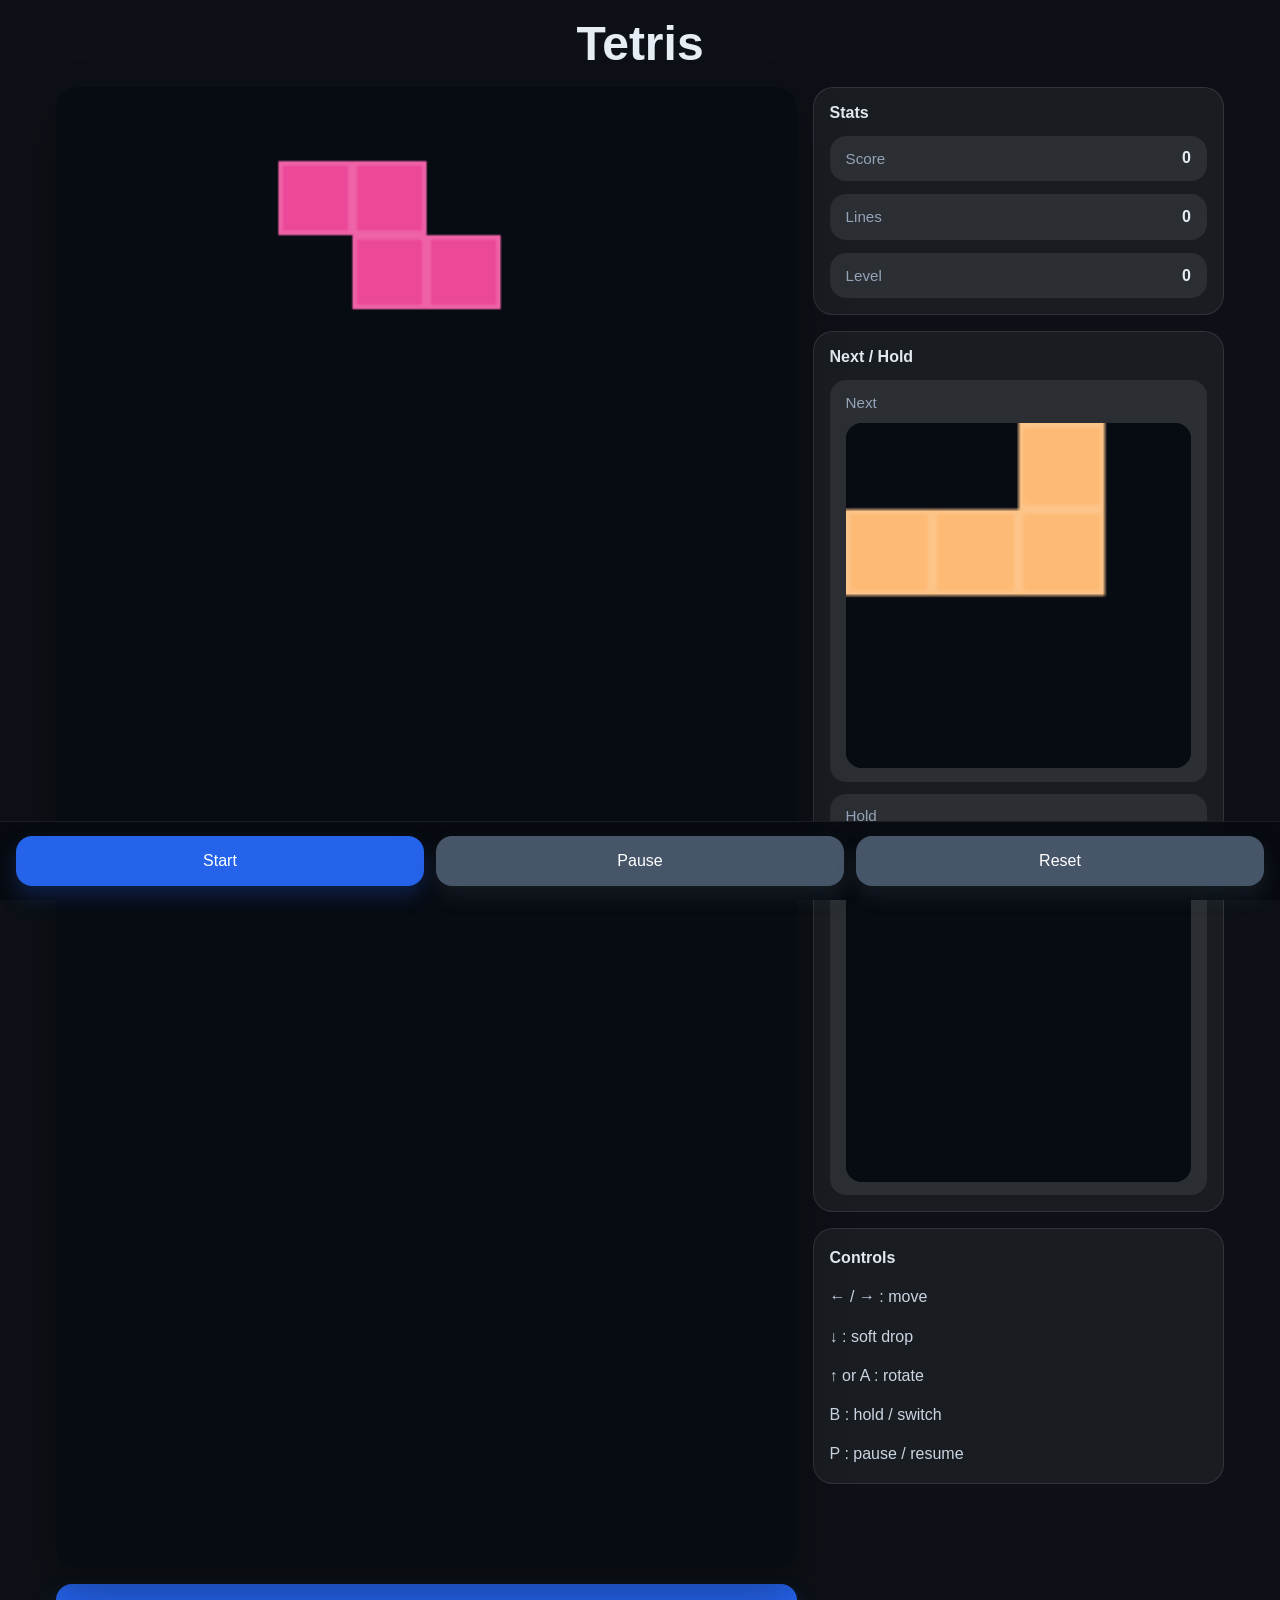
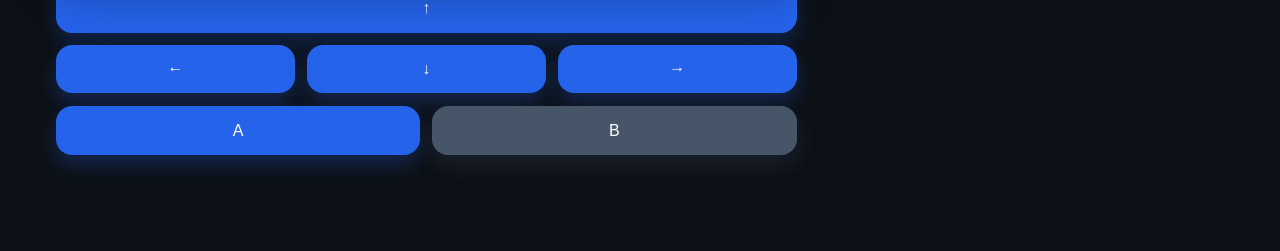
==== index.html @ aa418b34 "Rename Tetris.html to index.html" ====
<!DOCTYPE html>
<html lang="en">
<head>
    <meta charset="UTF-8">
    <meta name="viewport" content="width=device-width, initial-scale=1.0">
    <title>Tetris</title>
    <link rel="stylesheet" href="Tetris.css">
</head>
<body>
    <main class="app-shell">
        <header class="app-header">
            <h1>Tetris</h1>
        </header>

        <section class="game-layout">
            <div class="board-column">
                <div class="board-frame">
                    <canvas id="tetris" class="board" aria-label="Tetris game board"></canvas>
                    <div id="gameOverOverlay" class="game-over">
                        <div class="game-over-panel">
                            <h2>Game Over</h2>
                            <p>Try again?</p>
                            <button id="try-again">Try Again</button>
                        </div>
                    </div>
                </div>
                <div class="mobile-controls">
                    <div class="direction-pad">
                        <button id="btn-up" class="direction">↑</button>
                        <div class="direction-row">
                            <button id="btn-left" class="direction">←</button>
                            <button id="btn-down" class="direction">↓</button>
                            <button id="btn-right" class="direction">→</button>
                        </div>
                    </div>
                    <div class="action-buttons">
                        <button id="btn-a" class="action">A</button>
                        <button id="btn-b" class="action secondary">B</button>
                    </div>
                </div>
            </div>

            <aside class="sidebar">
                <div class="panel stats">
                    <div class="panel-title">Stats</div>
                    <div class="stats-item"><span>Score</span><span id="score">0</span></div>
                    <div class="stats-item"><span>Lines</span><span id="lines">0</span></div>
                    <div class="stats-item"><span>Level</span><span id="level">0</span></div>
                </div>
                <div class="panel preview">
                    <div class="panel-title">Next / Hold</div>
                    <div class="preview-grids">
                        <div class="preview-card">
                            <span>Next</span>
                            <canvas id="next" width="80" height="80"></canvas>
                        </div>
                        <div class="preview-card">
                            <span>Hold</span>
                            <canvas id="hold" width="80" height="80"></canvas>
                        </div>
                    </div>
                </div>
                <div class="panel instructions">
                    <div class="panel-title">Controls</div>
                    <p>← / → : move</p>
                    <p>↓ : soft drop</p>
                    <p>↑ or A : rotate</p>
                    <p>B : hold / switch</p>
                    <p>P : pause / resume</p>
                </div>
            </aside>
        </section>
    </main>

    <footer class="bottom-bar">
        <button id="start">Start</button>
        <button id="pause" class="secondary">Pause</button>
        <button id="reset" class="secondary">Reset</button>
    </footer>

    <script src="Tetris.js"></script>
</body>
</html>
---- Tetris.css ----
* {
    box-sizing: border-box;
    margin: 0;
    padding: 0;
}

html, body {
    width: 100%;
    min-height: 100%;
    font-family: 'Segoe UI', Tahoma, Geneva, Verdana, sans-serif;
    background: #0d1117;
    color: #e7edf4;
}

body {
    display: flex;
    flex-direction: column;
    min-height: 100vh;
    overflow-x: hidden;
}

.app-shell {
    width: min(100%, 1200px);
    margin: 0 auto;
    padding: 1rem 1rem calc(6rem + env(safe-area-inset-bottom));
    flex: 1;
}

.app-header {
    margin-bottom: 1rem;
    text-align: center;
}

.app-header h1 {
    font-size: clamp(2rem, 6vw, 3rem);
    font-weight: 700;
}

.game-layout {
    display: grid;
    gap: 1rem;
    grid-template-columns: 1.8fr 1fr;
    align-items: start;
}

.board-column {
    display: grid;
    gap: 1rem;
}

.board-frame {
    position: relative;
    width: 100%;
    aspect-ratio: 10 / 20;
    border-radius: 1.25rem;
    background: #070b12;
    overflow: hidden;
    box-shadow: inset 0 0 0 1px rgba(255,255,255,0.08), 0 24px 48px rgba(0,0,0,0.35);
}

.board {
    width: 100%;
    height: 100%;
    display: block;
    aspect-ratio: 10 / 20;
    object-fit: cover;
}

.game-over {
    position: absolute;
    inset: 0;
    display: none;
    align-items: center;
    justify-content: center;
    padding: 1rem;
    background: rgba(0, 0, 0, 0.75);
}

.game-over.visible {
    display: flex;
}

.game-over-panel {
    width: min(95%, 24rem);
    padding: 1.25rem 1.5rem;
    border-radius: 1rem;
    background: rgba(15, 23, 42, 0.95);
    text-align: center;
}

.game-over-panel h2 {
    margin-bottom: 0.75rem;
    font-size: clamp(1.5rem, 4vw, 2rem);
}

.game-over-panel p {
    margin-bottom: 1rem;
    color: #cbd5e1;
    line-height: 1.5;
}

.game-over-panel button {
    width: 100%;
    padding: 1rem;
}

.sidebar {
    display: grid;
    gap: 1rem;
}

.panel {
    background: rgba(255,255,255,0.05);
    border: 1px solid rgba(255,255,255,0.1);
    border-radius: 1.25rem;
    padding: 1rem;
    display: grid;
    gap: 0.85rem;
}

.panel-title {
    font-size: 1rem;
    font-weight: 700;
    color: #e2e8f0;
}

.stats-item,
.preview-card {
    display: flex;
    justify-content: space-between;
    align-items: center;
    gap: 0.75rem;
    padding: 0.85rem 1rem;
    border-radius: 1rem;
    background: rgba(255,255,255,0.08);
}

.stats-item span:first-child,
.preview-card span {
    color: #94a3b8;
    font-size: 0.95rem;
}

.stats-item span:last-child {
    font-weight: 700;
}

.preview-grids {
    display: grid;
    gap: 0.75rem;
}

.preview-card {
    flex-direction: column;
    align-items: stretch;
}

.preview-card canvas {
    width: 100%;
    height: auto;
    aspect-ratio: 1 / 1;
    border-radius: 1rem;
    background: #070b12;
}

.instructions {
    font-size: clamp(0.9rem, 2.3vw, 1rem);
    line-height: 1.6;
    color: #cbd5e1;
}

.instructions p {
    margin: 0;
}

.bottom-bar {
    position: fixed;
    left: 0;
    right: 0;
    bottom: 0;
    display: flex;
    gap: 0.75rem;
    justify-content: center;
    align-items: center;
    padding: calc(0.85rem + env(safe-area-inset-bottom)) 1rem 0.9rem;
    background: rgba(8, 11, 17, 0.96);
    border-top: 1px solid rgba(255,255,255,0.08);
    z-index: 20;
}

.bottom-bar button {
    flex: 1;
    min-width: 0;
    padding: 1rem;
    font-size: 1rem;
}

button,
.direction,
.action {
    border: none;
    border-radius: 1rem;
    padding: 0.95rem 1rem;
    font-size: 1rem;
    cursor: pointer;
    transition: transform 180ms ease, background 180ms ease;
    background: #2563eb;
    color: white;
    box-shadow: 0 10px 20px rgba(37, 99, 235, 0.25);
}

button:hover,
.direction:hover,
.action:hover {
    transform: translateY(-1px);
}

button:active,
.direction:active,
.action:active {
    transform: translateY(0);
}

.secondary {
    background: #475569;
    box-shadow: 0 10px 20px rgba(71, 85, 105, 0.22);
}

.mobile-controls {
    display: grid;
    gap: 0.85rem;
    width: 100%;
}

.direction-pad {
    display: grid;
    gap: 0.75rem;
    justify-items: center;
    width: 100%;
}

.direction-row {
    display: grid;
    grid-template-columns: repeat(3, minmax(0, 1fr));
    gap: 0.75rem;
    width: 100%;
}

.direction,
.action {
    width: 100%;
    min-height: 3rem;
}

.action-buttons {
    display: grid;
    grid-template-columns: repeat(2, minmax(0, 1fr));
    gap: 0.75rem;
}

@media (max-width: 900px) {
    .game-layout {
        grid-template-columns: 1fr;
    }

    .sidebar {
        grid-template-columns: 1fr;
    }
}

@media (max-width: 680px) {
    .app-shell {
        padding: 1rem 0.8rem calc(6.5rem + env(safe-area-inset-bottom));
    }

    .bottom-bar {
        padding: calc(0.85rem + env(safe-area-inset-bottom)) 0.8rem 0.8rem;
    }

    .board-frame {
        max-width: 100%;
    }

    .game-over-panel {
        width: 100%;
    }
}
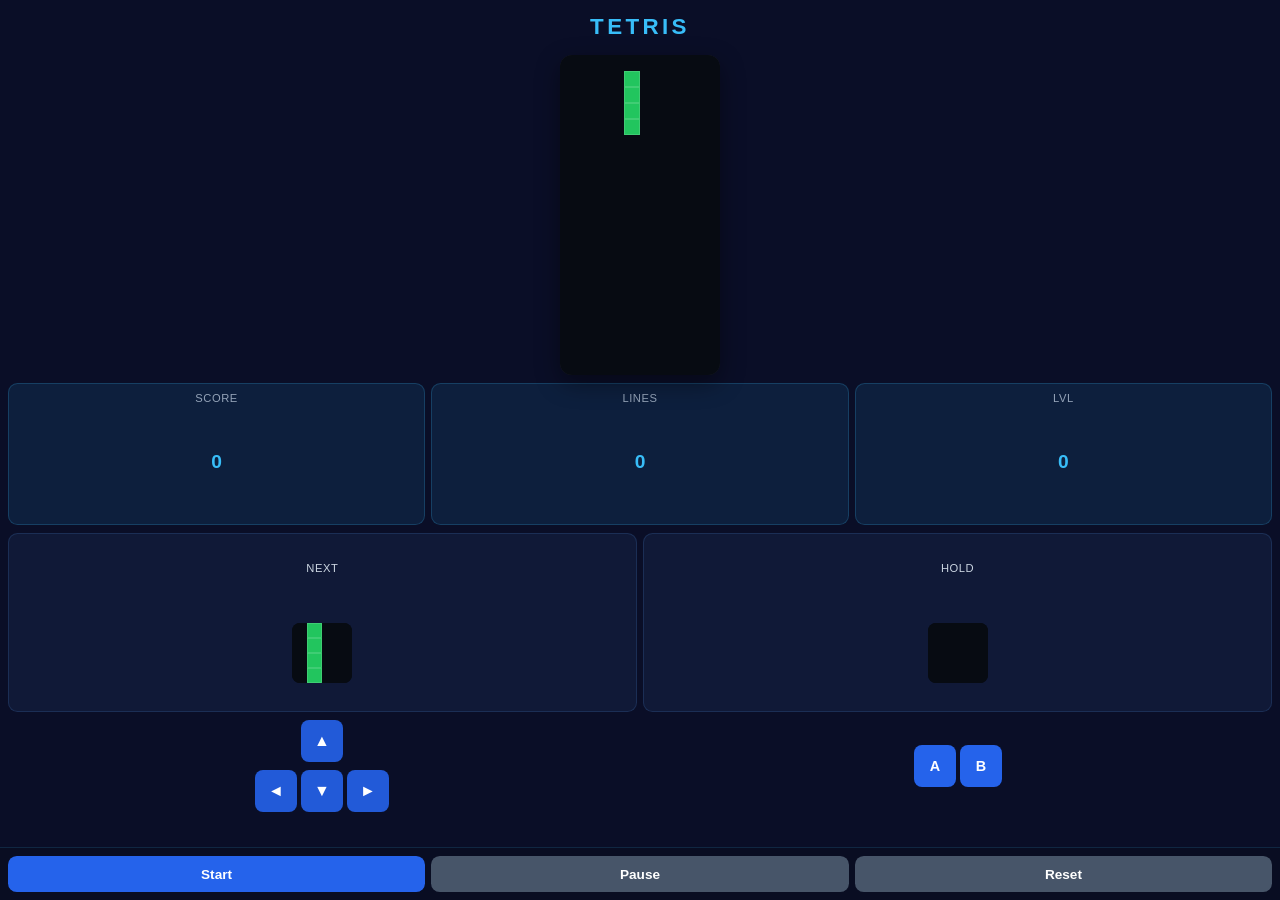
==== commit da63f111: "Add files via upload" ====
--- a/index.html
+++ b/index.html
@@ -2,82 +2,71 @@
 <html lang="en">
 <head>
     <meta charset="UTF-8">
-    <meta name="viewport" content="width=device-width, initial-scale=1.0">
+    <meta name="viewport" content="width=device-width, initial-scale=1.0, viewport-fit=cover">
     <title>Tetris</title>
     <link rel="stylesheet" href="Tetris.css">
 </head>
 <body>
-    <main class="app-shell">
+    <main class="app-container">
         <header class="app-header">
-            <h1>Tetris</h1>
+            <h1>TETRIS</h1>
         </header>
 
-        <section class="game-layout">
-            <div class="board-column">
+        <div class="game-section">
+            <div class="board-wrapper">
                 <div class="board-frame">
-                    <canvas id="tetris" class="board" aria-label="Tetris game board"></canvas>
+                    <canvas id="tetris" class="board"></canvas>
                     <div id="gameOverOverlay" class="game-over">
                         <div class="game-over-panel">
                             <h2>Game Over</h2>
-                            <p>Try again?</p>
                             <button id="try-again">Try Again</button>
                         </div>
                     </div>
                 </div>
-                <div class="mobile-controls">
-                    <div class="direction-pad">
-                        <button id="btn-up" class="direction">↑</button>
-                        <div class="direction-row">
-                            <button id="btn-left" class="direction">←</button>
-                            <button id="btn-down" class="direction">↓</button>
-                            <button id="btn-right" class="direction">→</button>
-                        </div>
+            </div>
+
+            <div class="info-grid">
+                <div class="stats-compact">
+                    <div class="stat-badge"><span class="label">Score</span><span class="value" id="score">0</span></div>
+                    <div class="stat-badge"><span class="label">Lines</span><span class="value" id="lines">0</span></div>
+                    <div class="stat-badge"><span class="label">Lvl</span><span class="value" id="level">0</span></div>
+                </div>
+
+                <div class="preview-compact">
+                    <div class="preview-mini">
+                        <span>Next</span>
+                        <canvas id="next" width="60" height="60"></canvas>
                     </div>
-                    <div class="action-buttons">
-                        <button id="btn-a" class="action">A</button>
-                        <button id="btn-b" class="action secondary">B</button>
+                    <div class="preview-mini">
+                        <span>Hold</span>
+                        <canvas id="hold" width="60" height="60"></canvas>
                     </div>
                 </div>
             </div>
+        </div>
 
-            <aside class="sidebar">
-                <div class="panel stats">
-                    <div class="panel-title">Stats</div>
-                    <div class="stats-item"><span>Score</span><span id="score">0</span></div>
-                    <div class="stats-item"><span>Lines</span><span id="lines">0</span></div>
-                    <div class="stats-item"><span>Level</span><span id="level">0</span></div>
+        <div class="controls-mobile">
+            <div class="dpad-mini">
+                <button id="btn-up" class="btn-dir up">▲</button>
+                <div class="dpad-row">
+                    <button id="btn-left" class="btn-dir">◄</button>
+                    <button id="btn-down" class="btn-dir">▼</button>
+                    <button id="btn-right" class="btn-dir">►</button>
                 </div>
-                <div class="panel preview">
-                    <div class="panel-title">Next / Hold</div>
-                    <div class="preview-grids">
-                        <div class="preview-card">
-                            <span>Next</span>
-                            <canvas id="next" width="80" height="80"></canvas>
-                        </div>
-                        <div class="preview-card">
-                            <span>Hold</span>
-                            <canvas id="hold" width="80" height="80"></canvas>
-                        </div>
-                    </div>
-                </div>
-                <div class="panel instructions">
-                    <div class="panel-title">Controls</div>
-                    <p>← / → : move</p>
-                    <p>↓ : soft drop</p>
-                    <p>↑ or A : rotate</p>
-                    <p>B : hold / switch</p>
-                    <p>P : pause / resume</p>
-                </div>
-            </aside>
-        </section>
+            </div>
+            <div class="action-mini">
+                <button id="btn-a" class="btn-action">A</button>
+                <button id="btn-b" class="btn-action">B</button>
+            </div>
+        </div>
     </main>
 
-    <footer class="bottom-bar">
-        <button id="start">Start</button>
-        <button id="pause" class="secondary">Pause</button>
-        <button id="reset" class="secondary">Reset</button>
+    <footer class="action-bar">
+        <button id="start" class="btn-action-bar">Start</button>
+        <button id="pause" class="btn-action-bar secondary">Pause</button>
+        <button id="reset" class="btn-action-bar secondary">Reset</button>
     </footer>
 
     <script src="Tetris.js"></script>
 </body>
-</html>
+</html>
--- a/Tetris.css
+++ b/Tetris.css
@@ -5,65 +5,74 @@
 }
 
 html, body {
-    width: 100%;
-    min-height: 100%;
-    font-family: 'Segoe UI', Tahoma, Geneva, Verdana, sans-serif;
-    background: #0d1117;
+    width: 100vw;
+    height: 100vh;
+    font-family: 'Arial', 'Segoe UI', sans-serif;
+    background: #0a0e27;
     color: #e7edf4;
+    overflow: hidden;
 }
 
 body {
     display: flex;
     flex-direction: column;
-    min-height: 100vh;
-    overflow-x: hidden;
-}
-
-.app-shell {
-    width: min(100%, 1200px);
-    margin: 0 auto;
-    padding: 1rem 1rem calc(6rem + env(safe-area-inset-bottom));
+    position: fixed;
+    top: 0;
+    left: 0;
+    right: 0;
+    bottom: 0;
+}
+
+.app-container {
     flex: 1;
+    display: flex;
+    flex-direction: column;
+    padding: max(0.5rem, env(safe-area-inset-top)) 0.5rem 5.5rem 0.5rem;
+    gap: 0.5rem;
+    overflow: hidden;
 }
 
 .app-header {
-    margin-bottom: 1rem;
+    flex-shrink: 0;
     text-align: center;
+    padding: 0.4rem 0;
 }
 
 .app-header h1 {
-    font-size: clamp(2rem, 6vw, 3rem);
-    font-weight: 700;
-}
-
-.game-layout {
-    display: grid;
-    gap: 1rem;
-    grid-template-columns: 1.8fr 1fr;
-    align-items: start;
-}
-
-.board-column {
-    display: grid;
-    gap: 1rem;
+    font-size: 1.4rem;
+    font-weight: 900;
+    letter-spacing: 0.15em;
+    color: #38bdf8;
+}
+
+.game-section {
+    flex: 1;
+    display: grid;
+    gap: 0.5rem;
+    grid-template-rows: auto 1fr;
+    min-height: 0;
+}
+
+.board-wrapper {
+    display: flex;
+    justify-content: center;
+    align-items: flex-start;
 }
 
 .board-frame {
     position: relative;
-    width: 100%;
+    width: min(90vw, 160px);
     aspect-ratio: 10 / 20;
-    border-radius: 1.25rem;
+    border-radius: 0.75rem;
     background: #070b12;
     overflow: hidden;
-    box-shadow: inset 0 0 0 1px rgba(255,255,255,0.08), 0 24px 48px rgba(0,0,0,0.35);
+    box-shadow: inset 0 0 0 1px rgba(255,255,255,0.1), 0 8px 24px rgba(0,0,0,0.4);
 }
 
 .board {
     width: 100%;
     height: 100%;
     display: block;
-    aspect-ratio: 10 / 20;
-    object-fit: cover;
 }
 
 .game-over {
@@ -72,216 +81,200 @@
     display: none;
     align-items: center;
     justify-content: center;
+    background: rgba(0, 0, 0, 0.85);
+    z-index: 50;
+}
+
+.game-over.visible {
+    display: flex;
+}
+
+.game-over-panel {
+    background: rgba(10, 15, 40, 0.98);
+    border: 1px solid rgba(56, 189, 248, 0.2);
+    border-radius: 0.75rem;
     padding: 1rem;
-    background: rgba(0, 0, 0, 0.75);
-}
-
-.game-over.visible {
-    display: flex;
-}
-
-.game-over-panel {
-    width: min(95%, 24rem);
-    padding: 1.25rem 1.5rem;
-    border-radius: 1rem;
-    background: rgba(15, 23, 42, 0.95);
     text-align: center;
+    min-width: 120px;
 }
 
 .game-over-panel h2 {
+    font-size: 1.2rem;
     margin-bottom: 0.75rem;
-    font-size: clamp(1.5rem, 4vw, 2rem);
-}
-
-.game-over-panel p {
-    margin-bottom: 1rem;
-    color: #cbd5e1;
-    line-height: 1.5;
+    color: #ef4444;
 }
 
 .game-over-panel button {
     width: 100%;
-    padding: 1rem;
-}
-
-.sidebar {
-    display: grid;
-    gap: 1rem;
-}
-
-.panel {
-    background: rgba(255,255,255,0.05);
-    border: 1px solid rgba(255,255,255,0.1);
-    border-radius: 1.25rem;
-    padding: 1rem;
-    display: grid;
-    gap: 0.85rem;
-}
-
-.panel-title {
+    padding: 0.6rem;
+    background: #2563eb;
+    border: none;
+    border-radius: 0.5rem;
+    color: white;
+    font-weight: 600;
+    cursor: pointer;
+}
+
+.info-grid {
+    display: grid;
+    gap: 0.5rem;
+    grid-auto-flow: row;
+}
+
+.stats-compact {
+    display: grid;
+    grid-template-columns: repeat(3, 1fr);
+    gap: 0.4rem;
+}
+
+.stat-badge {
+    display: grid;
+    gap: 0.2rem;
+    padding: 0.5rem;
+    border-radius: 0.6rem;
+    background: rgba(56, 189, 248, 0.1);
+    border: 1px solid rgba(56, 189, 248, 0.2);
+    text-align: center;
+}
+
+.stat-badge .label {
+    font-size: 0.7rem;
+    color: #94a3b8;
+    text-transform: uppercase;
+    letter-spacing: 0.05em;
+}
+
+.stat-badge .value {
+    font-size: 1.2rem;
+    font-weight: 700;
+    color: #38bdf8;
+}
+
+.preview-compact {
+    display: grid;
+    grid-template-columns: repeat(2, 1fr);
+    gap: 0.4rem;
+}
+
+.preview-mini {
+    display: grid;
+    gap: 0.3rem;
+    padding: 0.4rem;
+    border-radius: 0.6rem;
+    background: rgba(96, 165, 250, 0.08);
+    border: 1px solid rgba(96, 165, 250, 0.15);
+    align-items: center;
+    justify-items: center;
+}
+
+.preview-mini span {
+    font-size: 0.7rem;
+    color: #cbd5e1;
+    text-transform: uppercase;
+    letter-spacing: 0.05em;
+}
+
+.preview-mini canvas {
+    width: 60px;
+    height: 60px;
+    background: #070b12;
+    border-radius: 0.5rem;
+}
+
+.controls-mobile {
+    display: grid;
+    gap: 0.5rem;
+    grid-template-columns: 1fr 1fr;
+    align-items: center;
+    justify-items: center;
+}
+
+.dpad-mini {
+    display: grid;
+    gap: 0.3rem;
+    justify-items: center;
+}
+
+.dpad-row {
+    display: grid;
+    grid-template-columns: repeat(3, 42px);
+    gap: 0.25rem;
+}
+
+.btn-dir {
+    width: 42px;
+    height: 42px;
+    border: none;
+    border-radius: 0.5rem;
+    background: rgba(37, 99, 235, 0.9);
+    color: white;
     font-size: 1rem;
+    cursor: pointer;
+    transition: transform 120ms ease, background 120ms ease;
+}
+
+.btn-dir:active {
+    transform: scale(0.92);
+}
+
+.btn-dir.up {
+    width: 42px;
+    margin-bottom: 0.2rem;
+}
+
+.action-mini {
+    display: grid;
+    grid-template-columns: repeat(2, 42px);
+    gap: 0.25rem;
+}
+
+.btn-action {
+    width: 42px;
+    height: 42px;
+    border: none;
+    border-radius: 0.5rem;
+    background: #2563eb;
+    color: white;
     font-weight: 700;
-    color: #e2e8f0;
-}
-
-.stats-item,
-.preview-card {
-    display: flex;
-    justify-content: space-between;
-    align-items: center;
-    gap: 0.75rem;
-    padding: 0.85rem 1rem;
-    border-radius: 1rem;
-    background: rgba(255,255,255,0.08);
-}
-
-.stats-item span:first-child,
-.preview-card span {
-    color: #94a3b8;
-    font-size: 0.95rem;
-}
-
-.stats-item span:last-child {
-    font-weight: 700;
-}
-
-.preview-grids {
-    display: grid;
-    gap: 0.75rem;
-}
-
-.preview-card {
-    flex-direction: column;
-    align-items: stretch;
-}
-
-.preview-card canvas {
-    width: 100%;
-    height: auto;
-    aspect-ratio: 1 / 1;
-    border-radius: 1rem;
-    background: #070b12;
-}
-
-.instructions {
-    font-size: clamp(0.9rem, 2.3vw, 1rem);
-    line-height: 1.6;
-    color: #cbd5e1;
-}
-
-.instructions p {
-    margin: 0;
-}
-
-.bottom-bar {
+    font-size: 0.9rem;
+    cursor: pointer;
+    transition: transform 120ms ease, background 120ms ease;
+}
+
+.btn-action:active {
+    transform: scale(0.92);
+}
+
+.action-bar {
     position: fixed;
     left: 0;
     right: 0;
     bottom: 0;
-    display: flex;
-    gap: 0.75rem;
-    justify-content: center;
-    align-items: center;
-    padding: calc(0.85rem + env(safe-area-inset-bottom)) 1rem 0.9rem;
-    background: rgba(8, 11, 17, 0.96);
-    border-top: 1px solid rgba(255,255,255,0.08);
-    z-index: 20;
-}
-
-.bottom-bar button {
-    flex: 1;
-    min-width: 0;
-    padding: 1rem;
-    font-size: 1rem;
-}
-
-button,
-.direction,
-.action {
-    border: none;
-    border-radius: 1rem;
-    padding: 0.95rem 1rem;
-    font-size: 1rem;
-    cursor: pointer;
-    transition: transform 180ms ease, background 180ms ease;
+    display: grid;
+    grid-template-columns: repeat(3, 1fr);
+    gap: 0.4rem;
+    padding: 0.5rem max(0.5rem, env(safe-area-inset-bottom));
+    background: rgba(10, 14, 35, 0.98);
+    border-top: 1px solid rgba(56, 189, 248, 0.15);
+    z-index: 30;
+}
+
+.btn-action-bar {
+    padding: 0.65rem 0.5rem;
+    border: none;
+    border-radius: 0.55rem;
     background: #2563eb;
     color: white;
-    box-shadow: 0 10px 20px rgba(37, 99, 235, 0.25);
-}
-
-button:hover,
-.direction:hover,
-.action:hover {
-    transform: translateY(-1px);
-}
-
-button:active,
-.direction:active,
-.action:active {
-    transform: translateY(0);
-}
-
-.secondary {
+    font-size: 0.85rem;
+    font-weight: 600;
+    cursor: pointer;
+    transition: transform 120ms ease, background 120ms ease;
+}
+
+.btn-action-bar:active {
+    transform: scale(0.95);
+}
+
+.btn-action-bar.secondary {
     background: #475569;
-    box-shadow: 0 10px 20px rgba(71, 85, 105, 0.22);
-}
-
-.mobile-controls {
-    display: grid;
-    gap: 0.85rem;
-    width: 100%;
-}
-
-.direction-pad {
-    display: grid;
-    gap: 0.75rem;
-    justify-items: center;
-    width: 100%;
-}
-
-.direction-row {
-    display: grid;
-    grid-template-columns: repeat(3, minmax(0, 1fr));
-    gap: 0.75rem;
-    width: 100%;
-}
-
-.direction,
-.action {
-    width: 100%;
-    min-height: 3rem;
-}
-
-.action-buttons {
-    display: grid;
-    grid-template-columns: repeat(2, minmax(0, 1fr));
-    gap: 0.75rem;
-}
-
-@media (max-width: 900px) {
-    .game-layout {
-        grid-template-columns: 1fr;
-    }
-
-    .sidebar {
-        grid-template-columns: 1fr;
-    }
-}
-
-@media (max-width: 680px) {
-    .app-shell {
-        padding: 1rem 0.8rem calc(6.5rem + env(safe-area-inset-bottom));
-    }
-
-    .bottom-bar {
-        padding: calc(0.85rem + env(safe-area-inset-bottom)) 0.8rem 0.8rem;
-    }
-
-    .board-frame {
-        max-width: 100%;
-    }
-
-    .game-over-panel {
-        width: 100%;
-    }
-}
+}
